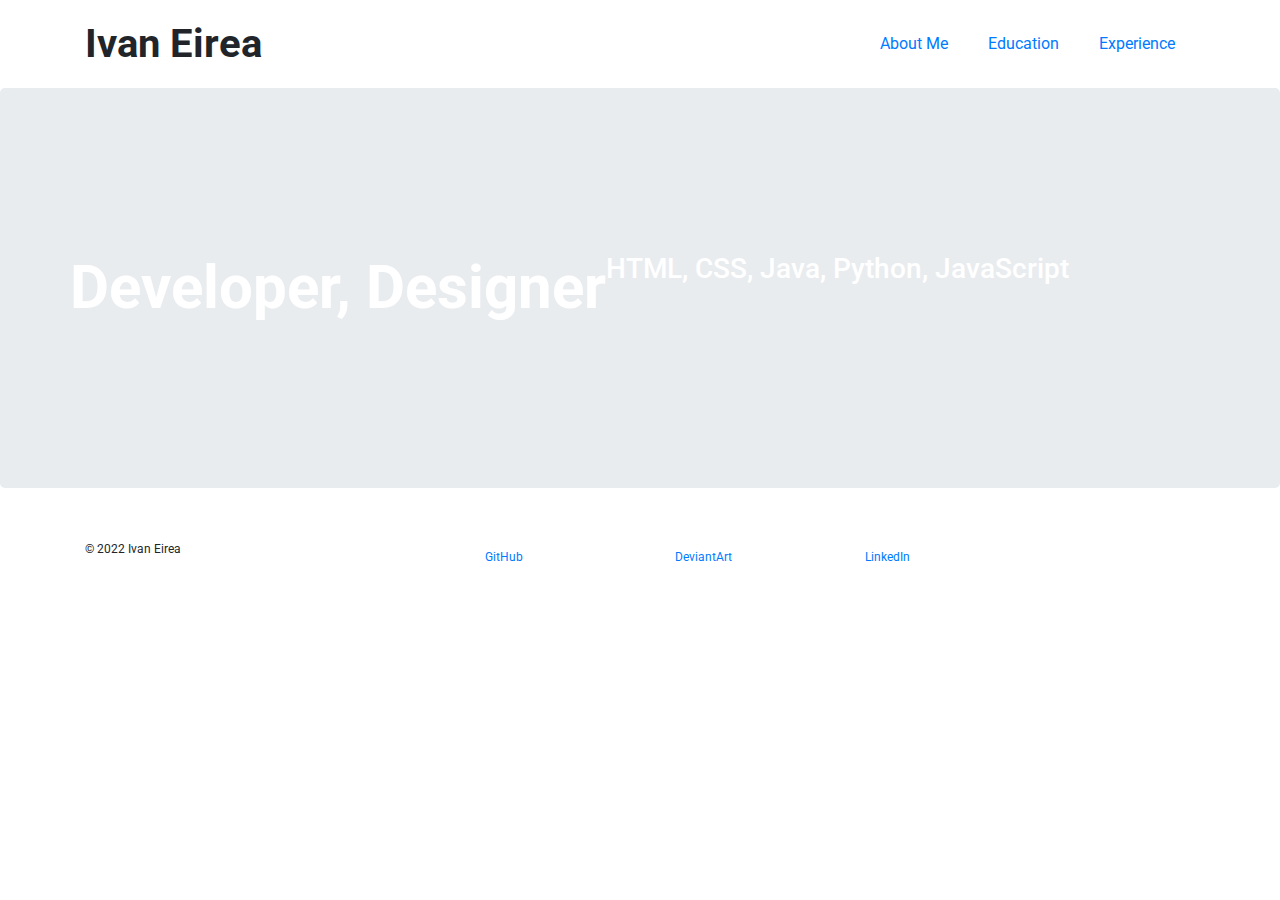
==== index.html @ edca90e6 "New files, restarting project" ====
<!DOCTYPE html>
<html lang="en">
  <head>

    <title>Monogatari</title>
    <meta charset="utf-8" />
    <link rel="stylesheet" href="https://stackpath.bootstrapcdn.com/bootstrap/4.3.1/css/bootstrap.min.css" integrity="sha384-ggOyR0iXCbMQv3Xipma34MD+dH/1fQ784/j6cY/iJTQUOhcWr7x9JvoRxT2MZw1T" crossorigin="anonymous">
    <link href='https://fonts.googleapis.com/css?family=Roboto:300,400,700' rel='stylesheet' type='text/css'>
    <link href="style.css" type="text/css" rel="stylesheet">

  </head>
  <body>

    <header class="container">
      <div class="row">
        <h1 class="col-sm-6">Ivan Eirea</h1>
        <nav class="col-sm-6 text-right">
          <a href="about.html">About Me</a>
          <a href="education.html">Education</a>
          <a href="experience">Experience</a>
        </nav>
      </div>
    </header>

    <section class="jumbotron">
      <div class="container">
        <div class="row">
          <h2>Developer, Designer</h2>
          <h3>HTML, CSS, Java, Python, JavaScript</h3>
        </div>
      </div>
    </section>

    <footer class="container">
      <div class="row">
        <p class="col-sm-4">&copy; 2022 Ivan Eirea</p>
        <div class="col-sm-2"><a href="https://github.com/ivan-er-dev">GitHub</a></div>
        <div class="col-sm-2"><a href="https://www.deviantart.com/">DeviantArt</a></div>
        <div class="col-sm-2"><a href="https://www.linkedin.com/">LinkedIn</a></div>
      </div>
    </footer>
    
  </body>
</html>
---- style.css ----
body {
    font-family: Roboto, sans-serif;
    background-image: url('https://content.codecademy.com/courses/learn-css-selectors-visual-rules/hypnotize_bg.png');
}

header {
    padding: 20px 0;
}

header .row,
footer .row {
    display: flex;
    align-items: center;
}

h1 {
    font-weight: 700;
    margin: 0;
}

nav {
    display: flex;
    justify-content: flex-end;
}

a {
    padding: 0 20px;
    margin: 0;
}

.jumbotron {
    display: flex;
    align-items: center;
    background-image: url('https://content.codecademy.com/projects/personal_portfolio/background.jpeg');
    background-size: cover;
    color: #ffffff;
    height: 400px;
}

.jumbotron h2 {
    font-size: 60px;
    font-weight: 700;
    margin: 0;
    color: #fff;
}

.jumbotron h3 {
    margin: 0 0 20px;
    color: #fff;
}

section .row img {
    margin: 0 0 30px;
    width: 100%;
}

.col-md-6 {
    margin: 0 0 30px;
}

.btn.btn-primary {
    border-radius: 2px;
    border: 0px;
    color: #fbd1d5;
    background-color: #ffffff;
}

.btn.btn-primary:hover {
    color: #ffffff;
    background-color: #fbd1d5;
}

.btn-secondary {
    background-color: #2a70e0;
    color: #ffffff;
    margin: 0 0 30px;
}

.portrait {
    width: 350px;
    height: 300px;
}

figure img {
    width: 100%;
    height: auto;
}

figure {
    margin-bottom: 30px;
}

footer {
    font-size: 12px;
    padding: 20px 0;
}

footer .col-sm-8 {
    display: flex;
    justify-content: flex-end;
}

footer ul {
    list-style: none;
}
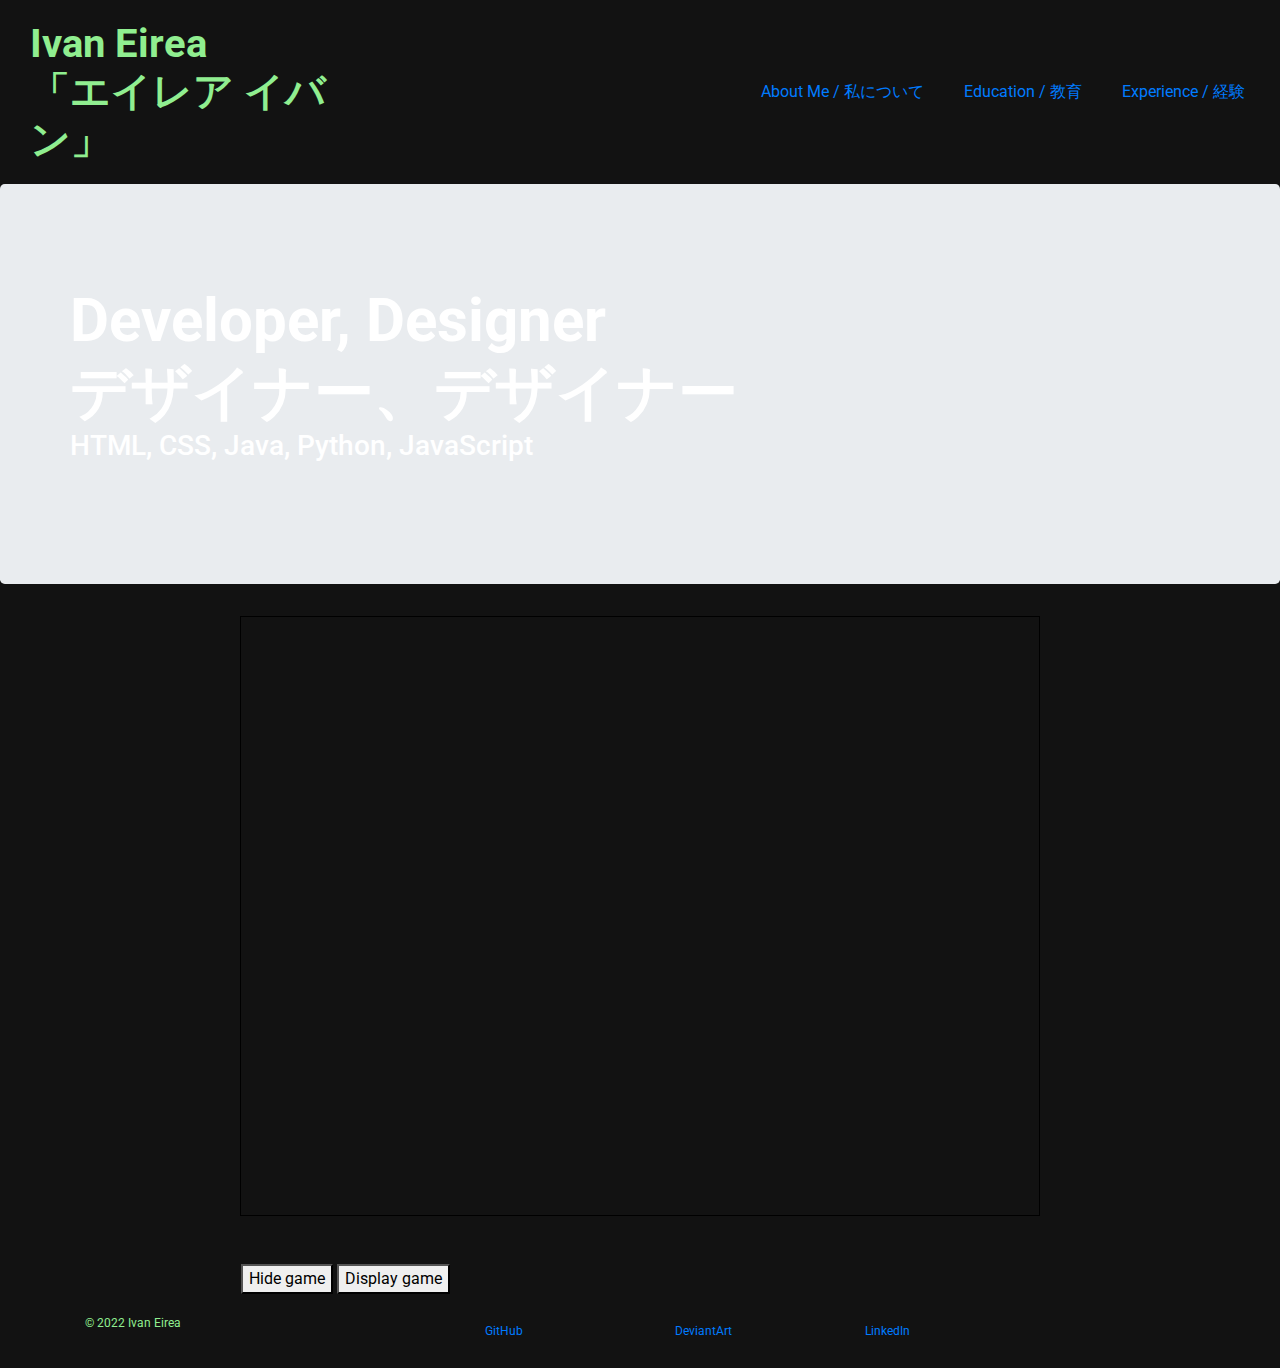
==== commit 689172c3: "Arrangements in experience, adding new game and changing some features like bgs and colors" ====
--- a/index.html
+++ b/index.html
@@ -1,44 +1,75 @@
 <!DOCTYPE html>
 <html lang="en">
-  <head>
 
-    <title>Monogatari</title>
-    <meta charset="utf-8" />
-    <link rel="stylesheet" href="https://stackpath.bootstrapcdn.com/bootstrap/4.3.1/css/bootstrap.min.css" integrity="sha384-ggOyR0iXCbMQv3Xipma34MD+dH/1fQ784/j6cY/iJTQUOhcWr7x9JvoRxT2MZw1T" crossorigin="anonymous">
-    <link href='https://fonts.googleapis.com/css?family=Roboto:300,400,700' rel='stylesheet' type='text/css'>
-    <link href="style.css" type="text/css" rel="stylesheet">
+<head>
 
-  </head>
-  <body>
+  <title>Tamahagane</title>
+  <meta charset="utf-8" />
+  <link rel="stylesheet" href="https://stackpath.bootstrapcdn.com/bootstrap/4.3.1/css/bootstrap.min.css"
+    integrity="sha384-ggOyR0iXCbMQv3Xipma34MD+dH/1fQ784/j6cY/iJTQUOhcWr7x9JvoRxT2MZw1T" crossorigin="anonymous">
+  <link href='https://fonts.googleapis.com/css?family=Roboto:300,400,700' rel='stylesheet' type='text/css'>
+  <link rel="stylesheet" href="style.css">
+  <!--<link href="style.css" type="text/css" rel="stylesheet">-->
 
-    <header class="container">
+  <script type="text/javascript" src="indexGame.js"></script>
+
+</head>
+
+<body>
+
+  <header class="container-fluid" id="header">
+    <div class="row">
+      <div class="col-sm-6">
+        <h1 class="col-sm-6">Ivan Eirea</h1>
+        <h1 class="col-sm-8">「エイレア イバン」</h1>
+      </div>
+      <nav class="col-sm-6 text-right">
+        <a href="about.html">About Me / 私について</a>
+        <a href="education.html">Education / 教育</a>
+        <a href="experience.html">Experience / 経験</a>
+      </nav>
+    </div>
+  </header>
+
+  <section class="jumbotron" id="js1">
+    <div class="container">
       <div class="row">
-        <h1 class="col-sm-6">Ivan Eirea</h1>
-        <nav class="col-sm-6 text-right">
-          <a href="about.html">About Me</a>
-          <a href="education.html">Education</a>
-          <a href="experience">Experience</a>
-        </nav>
+        <h2>Developer, Designer</h2>
+        <h2>デザイナー、デザイナー</h2>
       </div>
-    </header>
+      <div class="row">
+        <h3>HTML, CSS, Java, Python, JavaScript</h3>
+      </div>
+    </div>
+  </section>
 
-    <section class="jumbotron">
-      <div class="container">
-        <div class="row">
-          <h2>Developer, Designer</h2>
-          <h3>HTML, CSS, Java, Python, JavaScript</h3>
-        </div>
+  <!-- Game -->
+  <div id="my-game"></div>
+  <script src="phaser.min.js"></script>
+  <script src="code.js"></script>
+
+  <br>
+  <br>
+
+  <!-- JS Buttons -->
+  <div class="container">
+    <div class="row">
+      <div class="container" style="padding-left: 15%;">
+        <button type="button" onclick="document.getElementById('my-game').style.display='none'">Hide game</button>
+        <button type="button" onclick="document.getElementById('my-game').style.display='block'">Display game</button>
       </div>
-    </section>
+    </div>
+  </div>
 
-    <footer class="container">
-      <div class="row">
-        <p class="col-sm-4">&copy; 2022 Ivan Eirea</p>
-        <div class="col-sm-2"><a href="https://github.com/ivan-er-dev">GitHub</a></div>
-        <div class="col-sm-2"><a href="https://www.deviantart.com/">DeviantArt</a></div>
-        <div class="col-sm-2"><a href="https://www.linkedin.com/">LinkedIn</a></div>
-      </div>
-    </footer>
-    
-  </body>
+  <footer class="container">
+    <div class="row">
+      <p class="col-sm-4">&copy; 2022 Ivan Eirea</p>
+      <div class="col-sm-2"><a href="https://github.com/ivan-er-dev" target="_blank">GitHub</a></div>
+      <div class="col-sm-2"><a href="https://www.deviantart.com/" target="_blank">DeviantArt</a></div>
+      <div class="col-sm-2"><a href="https://www.linkedin.com/" target="_blank">LinkedIn</a></div>
+    </div>
+  </footer>
+
+</body>
+
 </html>--- a/style.css
+++ b/style.css
@@ -1,6 +1,7 @@
 body {
-    font-family: Roboto, sans-serif;
-    background-image: url('https://content.codecademy.com/courses/learn-css-selectors-visual-rules/hypnotize_bg.png');
+    font-family: Roboto, sans-serif; color: lightgreen;
+    background-color: rgba(0, 0, 0, 0.929);
+    /*background-image: url('https://content.codecademy.com/courses/learn-css-selectors-visual-rules/hypnotize_bg.png');*/
 }
 
 header {
@@ -31,7 +32,7 @@
 .jumbotron {
     display: flex;
     align-items: center;
-    background-image: url('https://content.codecademy.com/projects/personal_portfolio/background.jpeg');
+    background-image: url('https://media.istockphoto.com/photos/cyberpunk-urban-samurai-picture-id1369890290?k=20&m=1369890290&s=612x612&w=0&h=VG5a0Y4IY_JP8DDDDa8J9ScuW9DgLJYLkuQitzvKUb4=');
     background-size: cover;
     color: #ffffff;
     height: 400px;
@@ -102,4 +103,34 @@
 
 footer ul {
     list-style: none;
-}+}
+
+/* Specifics */
+
+#my-game {
+    /* optional */
+    width: 800px;
+    height: 600px;
+    margin: 0 auto;
+    border: 1px solid black;
+}
+
+#my-game2 {
+    /* optional */
+    width: 800px;
+    height: 600px;
+    margin: 0 auto;
+    border: 1px solid black;
+}
+
+.invisible {
+    display: none;
+    visibility: hidden;
+}
+
+#header {
+    background-image:none;
+    background-position: center; /* Center the image */
+    background-repeat: no-repeat; /* Do not repeat the image */
+    background-size: cover; /* Resize the background image to cover the entire container */
+}
--- a/style.css
+++ b/style.css
@@ -1,6 +1,7 @@
 body {
-    font-family: Roboto, sans-serif;
-    background-image: url('https://content.codecademy.com/courses/learn-css-selectors-visual-rules/hypnotize_bg.png');
+    font-family: Roboto, sans-serif; color: lightgreen;
+    background-color: rgba(0, 0, 0, 0.929);
+    /*background-image: url('https://content.codecademy.com/courses/learn-css-selectors-visual-rules/hypnotize_bg.png');*/
 }
 
 header {
@@ -31,7 +32,7 @@
 .jumbotron {
     display: flex;
     align-items: center;
-    background-image: url('https://content.codecademy.com/projects/personal_portfolio/background.jpeg');
+    background-image: url('https://media.istockphoto.com/photos/cyberpunk-urban-samurai-picture-id1369890290?k=20&m=1369890290&s=612x612&w=0&h=VG5a0Y4IY_JP8DDDDa8J9ScuW9DgLJYLkuQitzvKUb4=');
     background-size: cover;
     color: #ffffff;
     height: 400px;
@@ -102,4 +103,34 @@
 
 footer ul {
     list-style: none;
-}+}
+
+/* Specifics */
+
+#my-game {
+    /* optional */
+    width: 800px;
+    height: 600px;
+    margin: 0 auto;
+    border: 1px solid black;
+}
+
+#my-game2 {
+    /* optional */
+    width: 800px;
+    height: 600px;
+    margin: 0 auto;
+    border: 1px solid black;
+}
+
+.invisible {
+    display: none;
+    visibility: hidden;
+}
+
+#header {
+    background-image:none;
+    background-position: center; /* Center the image */
+    background-repeat: no-repeat; /* Do not repeat the image */
+    background-size: cover; /* Resize the background image to cover the entire container */
+}
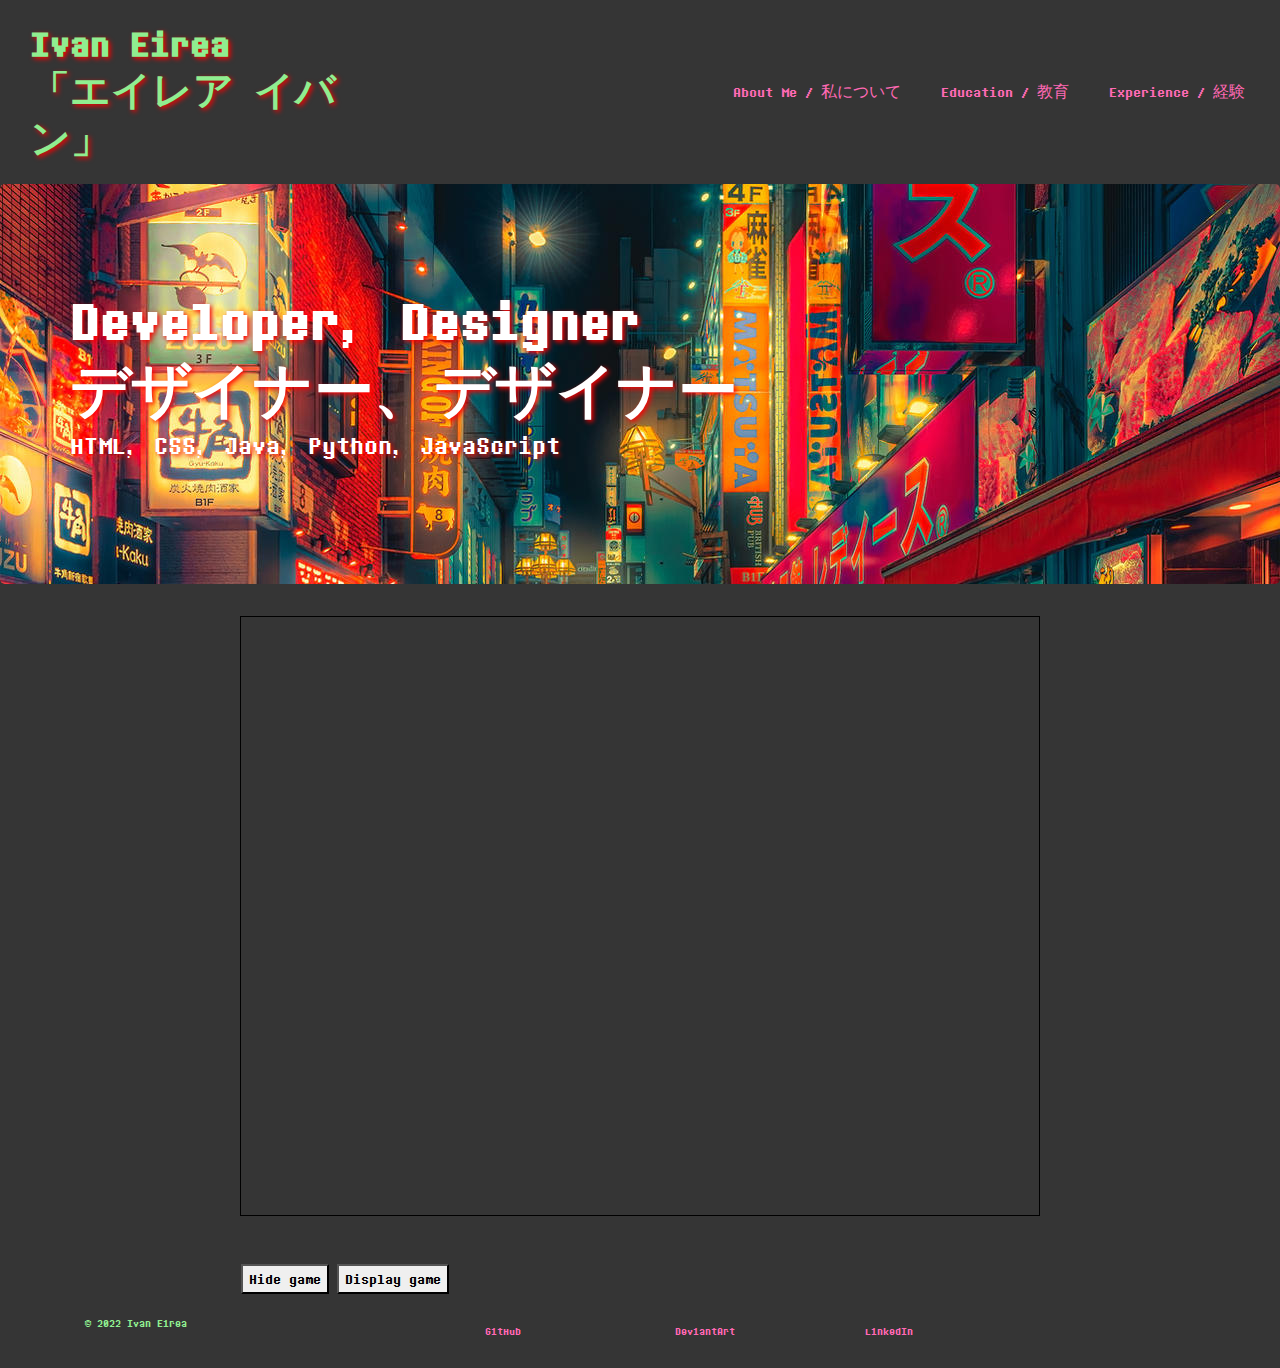
==== commit 5c3e8378: "Images in local repo, aesthetic changes" ====
--- a/index.html
+++ b/index.html
@@ -10,7 +10,8 @@
   <link href='https://fonts.googleapis.com/css?family=Roboto:300,400,700' rel='stylesheet' type='text/css'>
   <link rel="stylesheet" href="style.css">
   <!--<link href="style.css" type="text/css" rel="stylesheet">-->
-
+  
+  <script type="text/javascript" src="//portfolio/script.js"></script> <!-- My JavaScript -->
   <script type="text/javascript" src="indexGame.js"></script>
 
 </head>
@@ -20,8 +21,8 @@
   <header class="container-fluid" id="header">
     <div class="row">
       <div class="col-sm-6">
-        <h1 class="col-sm-6">Ivan Eirea</h1>
-        <h1 class="col-sm-8">「エイレア イバン」</h1>
+        <h1 class="col-sm-6" id="my-name">Ivan Eirea</h1>
+        <h1 class="col-sm-8" id="my-name-jp">「エイレア イバン」</h1>
       </div>
       <nav class="col-sm-6 text-right">
         <a href="about.html">About Me / 私について</a>
--- a/style.css
+++ b/style.css
@@ -1,6 +1,7 @@
 body {
-    font-family: Roboto, sans-serif; color: lightgreen;
-    background-color: rgba(0, 0, 0, 0.929);
+    font-family: undertale;
+    color: lightgreen;
+    background-color: rgba(0, 0, 0, 0.792);
     /*background-image: url('https://content.codecademy.com/courses/learn-css-selectors-visual-rules/hypnotize_bg.png');*/
 }
 
@@ -32,10 +33,11 @@
 .jumbotron {
     display: flex;
     align-items: center;
-    background-image: url('https://media.istockphoto.com/photos/cyberpunk-urban-samurai-picture-id1369890290?k=20&m=1369890290&s=612x612&w=0&h=VG5a0Y4IY_JP8DDDDa8J9ScuW9DgLJYLkuQitzvKUb4=');
+    background-image: url('img/skyline-tokyo1.png');
     background-size: cover;
-    color: #ffffff;
+    color: #fff;
     height: 400px;
+    text-shadow: 2px 2px 5px red;
 }
 
 .jumbotron h2 {
@@ -129,8 +131,58 @@
 }
 
 #header {
-    background-image:none;
-    background-position: center; /* Center the image */
-    background-repeat: no-repeat; /* Do not repeat the image */
-    background-size: cover; /* Resize the background image to cover the entire container */
+    background-image: none;
+    background-position: center;
+    /* Center the image */
+    background-repeat: no-repeat;
+    /* Do not repeat the image */
+    background-size: cover;
+    /* Resize the background image to cover the entire container */
 }
+
+#my-name {
+    text-shadow: 2px 2px 5px red;
+}
+
+#my-name-jp {
+    text-shadow: 2px 2px 5px red;
+}
+
+/* Links */
+
+/* unvisited link */
+a:link {
+    color: hotpink;
+}
+
+/* visited link */
+a:visited {
+    color: hotpink;
+}
+
+/* mouse over link */
+a:hover {
+    color: gray;
+}
+
+::-moz-selection {
+    /* Code for Firefox */
+    color: lightpink;
+    background: gray;
+}
+
+::selection {
+    color: lightpink;
+    background: gray;
+}
+
+/* Fonts */
+
+@font-face {
+    font-family: 'undertale';
+    src: url('fonts/undertale-font/DeterminationMonoWeb.woff') format('woff'),
+        /* Chrome 6+, Firefox 3.6+, IE 9+, Safari 5.1+ */
+        url('fonts/undertale-font/DeterminationMonoWeb.ttf') format('truetype');
+    /* Chrome 4+, Firefox 3.5, Opera 10+, Safari 3—5 */
+}
+
--- a/style.css
+++ b/style.css
@@ -1,6 +1,7 @@
 body {
-    font-family: Roboto, sans-serif; color: lightgreen;
-    background-color: rgba(0, 0, 0, 0.929);
+    font-family: undertale;
+    color: lightgreen;
+    background-color: rgba(0, 0, 0, 0.792);
     /*background-image: url('https://content.codecademy.com/courses/learn-css-selectors-visual-rules/hypnotize_bg.png');*/
 }
 
@@ -32,10 +33,11 @@
 .jumbotron {
     display: flex;
     align-items: center;
-    background-image: url('https://media.istockphoto.com/photos/cyberpunk-urban-samurai-picture-id1369890290?k=20&m=1369890290&s=612x612&w=0&h=VG5a0Y4IY_JP8DDDDa8J9ScuW9DgLJYLkuQitzvKUb4=');
+    background-image: url('img/skyline-tokyo1.png');
     background-size: cover;
-    color: #ffffff;
+    color: #fff;
     height: 400px;
+    text-shadow: 2px 2px 5px red;
 }
 
 .jumbotron h2 {
@@ -129,8 +131,58 @@
 }
 
 #header {
-    background-image:none;
-    background-position: center; /* Center the image */
-    background-repeat: no-repeat; /* Do not repeat the image */
-    background-size: cover; /* Resize the background image to cover the entire container */
+    background-image: none;
+    background-position: center;
+    /* Center the image */
+    background-repeat: no-repeat;
+    /* Do not repeat the image */
+    background-size: cover;
+    /* Resize the background image to cover the entire container */
 }
+
+#my-name {
+    text-shadow: 2px 2px 5px red;
+}
+
+#my-name-jp {
+    text-shadow: 2px 2px 5px red;
+}
+
+/* Links */
+
+/* unvisited link */
+a:link {
+    color: hotpink;
+}
+
+/* visited link */
+a:visited {
+    color: hotpink;
+}
+
+/* mouse over link */
+a:hover {
+    color: gray;
+}
+
+::-moz-selection {
+    /* Code for Firefox */
+    color: lightpink;
+    background: gray;
+}
+
+::selection {
+    color: lightpink;
+    background: gray;
+}
+
+/* Fonts */
+
+@font-face {
+    font-family: 'undertale';
+    src: url('fonts/undertale-font/DeterminationMonoWeb.woff') format('woff'),
+        /* Chrome 6+, Firefox 3.6+, IE 9+, Safari 5.1+ */
+        url('fonts/undertale-font/DeterminationMonoWeb.ttf') format('truetype');
+    /* Chrome 4+, Firefox 3.5, Opera 10+, Safari 3—5 */
+}
+
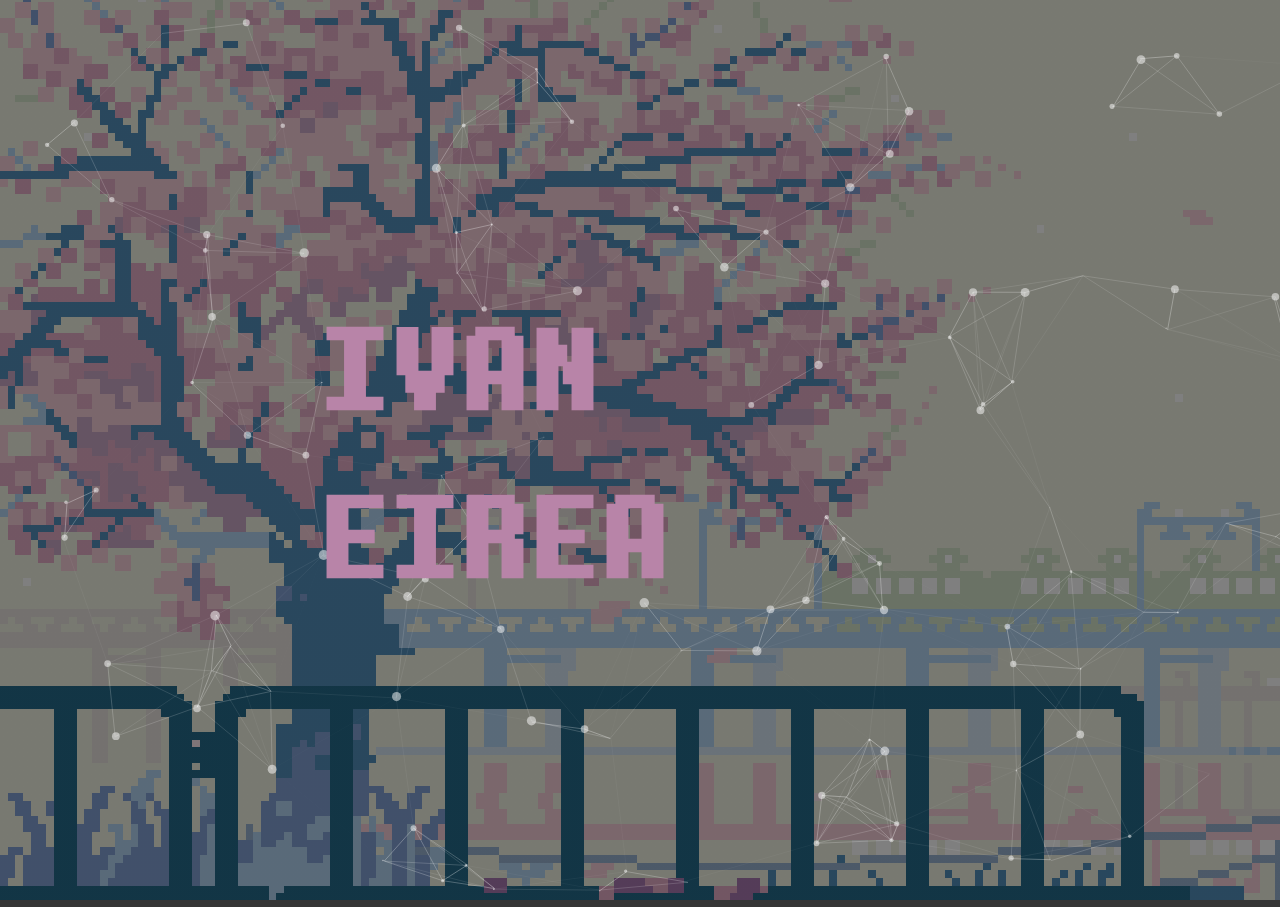
==== commit 69c61527: "Really big change, particles, gif, new index.html" ====
--- a/index.html
+++ b/index.html
@@ -1,76 +1,53 @@
 <!DOCTYPE html>
+
 <html lang="en">
 
-<head>
+    <head>
+        <title>IVAN EIREA</title>
+        <meta charset="utf-8" />
+        <link rel="stylesheet" href="https://stackpath.bootstrapcdn.com/bootstrap/4.3.1/css/bootstrap.min.css"
+        integrity="sha384-ggOyR0iXCbMQv3Xipma34MD+dH/1fQ784/j6cY/iJTQUOhcWr7x9JvoRxT2MZw1T" crossorigin="anonymous">
+        <link href='https://fonts.googleapis.com/css?family=Roboto:300,400,700' rel='stylesheet' type='text/css'>
+        <link href="style.css" type="text/css" rel="stylesheet">
+        <style>
 
-  <title>Tamahagane</title>
-  <meta charset="utf-8" />
-  <link rel="stylesheet" href="https://stackpath.bootstrapcdn.com/bootstrap/4.3.1/css/bootstrap.min.css"
-    integrity="sha384-ggOyR0iXCbMQv3Xipma34MD+dH/1fQ784/j6cY/iJTQUOhcWr7x9JvoRxT2MZw1T" crossorigin="anonymous">
-  <link href='https://fonts.googleapis.com/css?family=Roboto:300,400,700' rel='stylesheet' type='text/css'>
-  <link rel="stylesheet" href="style.css">
-  <!--<link href="style.css" type="text/css" rel="stylesheet">-->
-  
-  <script type="text/javascript" src="//portfolio/script.js"></script> <!-- My JavaScript -->
-  <script type="text/javascript" src="indexGame.js"></script>
+            *{
+                margin: 0px;
+                padding: 0px;
+                box-sizing: border-box;
+                font-family: 'Gill Sans', 'Gill Sans MT', Calibri, 'Trebuchet MS', sans-serif;
+            }
+            #particles-js{
+                width: 100%;
+                height: 100vh;
+                background-image: linear-gradient(rgba(0, 0, 0, 0.5), rgba(0, 0, 0, 0.5)), url("img/sakura-city-gif.gif");
+            }
+            h1{
+                position: absolute;
+                top: 50%;
+                left: 50%;
+                transform: translate(-50%, -50%);
+                font-size: 140px;
+                font-family: undertale;
+                color: rgb(184, 132, 168);
+            }
 
-</head>
+        </style>
 
-<body>
+    </head>
 
-  <header class="container-fluid" id="header">
-    <div class="row">
-      <div class="col-sm-6">
-        <h1 class="col-sm-6" id="my-name">Ivan Eirea</h1>
-        <h1 class="col-sm-8" id="my-name-jp">「エイレア イバン」</h1>
-      </div>
-      <nav class="col-sm-6 text-right">
-        <a href="about.html">About Me / 私について</a>
-        <a href="education.html">Education / 教育</a>
-        <a href="experience.html">Experience / 経験</a>
-      </nav>
-    </div>
-  </header>
+    <body>
 
-  <section class="jumbotron" id="js1">
-    <div class="container">
-      <div class="row">
-        <h2>Developer, Designer</h2>
-        <h2>デザイナー、デザイナー</h2>
-      </div>
-      <div class="row">
-        <h3>HTML, CSS, Java, Python, JavaScript</h3>
-      </div>
-    </div>
-  </section>
+        <div id="particles-js">
+            <a href="main.html"><h1>IVAN EIREA</h1></a>
+        </div>
 
-  <!-- Game -->
-  <div id="my-game"></div>
-  <script src="phaser.min.js"></script>
-  <script src="code.js"></script>
+        <!-- particles js files -->
 
-  <br>
-  <br>
+        <!-- first particles.js file and then app.js -->
+        <script src="particles.js"></script>
+        <script src="app.js"></script>
 
-  <!-- JS Buttons -->
-  <div class="container">
-    <div class="row">
-      <div class="container" style="padding-left: 15%;">
-        <button type="button" onclick="document.getElementById('my-game').style.display='none'">Hide game</button>
-        <button type="button" onclick="document.getElementById('my-game').style.display='block'">Display game</button>
-      </div>
-    </div>
-  </div>
-
-  <footer class="container">
-    <div class="row">
-      <p class="col-sm-4">&copy; 2022 Ivan Eirea</p>
-      <div class="col-sm-2"><a href="https://github.com/ivan-er-dev" target="_blank">GitHub</a></div>
-      <div class="col-sm-2"><a href="https://www.deviantart.com/" target="_blank">DeviantArt</a></div>
-      <div class="col-sm-2"><a href="https://www.linkedin.com/" target="_blank">LinkedIn</a></div>
-    </div>
-  </footer>
-
-</body>
+    </body>
 
 </html>--- a/style.css
+++ b/style.css
@@ -33,11 +33,18 @@
 .jumbotron {
     display: flex;
     align-items: center;
-    background-image: url('img/skyline-tokyo1.png');
+    background-image: url('img/koi-pond-gif.gif');
     background-size: cover;
     color: #fff;
     height: 400px;
     text-shadow: 2px 2px 5px red;
+}
+
+.jumbotron h1 {
+    font-size: 90px;
+    font-weight: 700;
+    margin: 0;
+    color: #fff;
 }
 
 .jumbotron h2 {
@@ -148,6 +155,11 @@
     text-shadow: 2px 2px 5px red;
 }
 
+.img-project {
+    padding-top: 10%;
+    padding-bottom: 10%;
+}
+
 /* Links */
 
 /* unvisited link */
@@ -184,5 +196,4 @@
         /* Chrome 6+, Firefox 3.6+, IE 9+, Safari 5.1+ */
         url('fonts/undertale-font/DeterminationMonoWeb.ttf') format('truetype');
     /* Chrome 4+, Firefox 3.5, Opera 10+, Safari 3—5 */
-}
-
+}